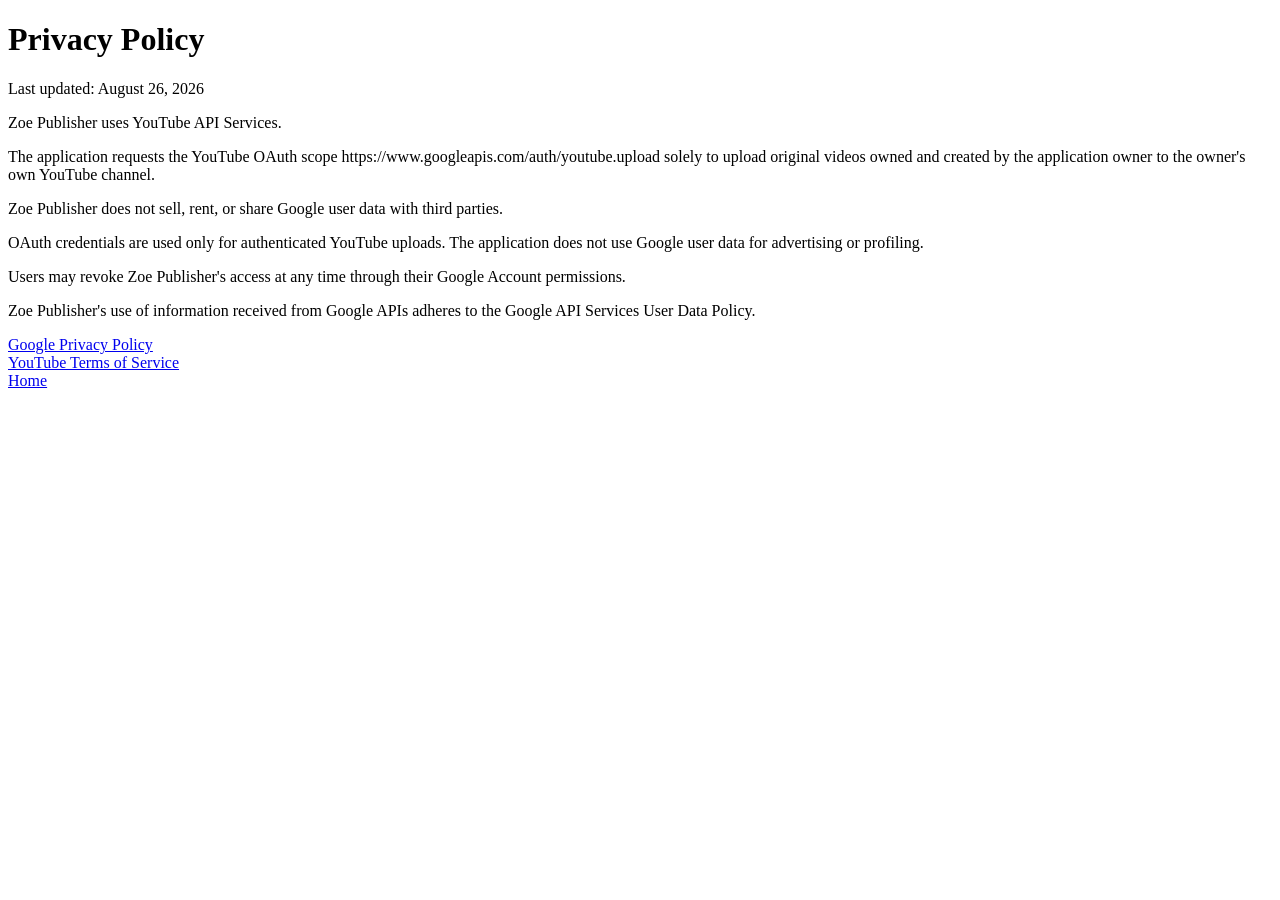
==== privacy.html @ a6bdf1e3 "Create privacy.html" ====
<!doctype html>
<html lang="en">
<head>
  <meta charset="utf-8">
  <title>Privacy Policy - Zoe Publisher</title>
</head>
<body>
  <h1>Privacy Policy</h1>

  <p>Last updated: August 26, 2026</p>

  <p>
    Zoe Publisher uses YouTube API Services.
  </p>

  <p>
    The application requests the YouTube OAuth scope
    https://www.googleapis.com/auth/youtube.upload solely to upload
    original videos owned and created by the application owner to the
    owner's own YouTube channel.
  </p>

  <p>
    Zoe Publisher does not sell, rent, or share Google user data with
    third parties.
  </p>

  <p>
    OAuth credentials are used only for authenticated YouTube uploads.
    The application does not use Google user data for advertising or
    profiling.
  </p>

  <p>
    Users may revoke Zoe Publisher's access at any time through their
    Google Account permissions.
  </p>

  <p>
    Zoe Publisher's use of information received from Google APIs adheres
    to the Google API Services User Data Policy.
  </p>

  <p>
    <a href="https://policies.google.com/privacy">Google Privacy Policy</a><br>
    <a href="https://www.youtube.com/t/terms">YouTube Terms of Service</a><br>
    <a href="/">Home</a>
  </p>
</body>
</html>
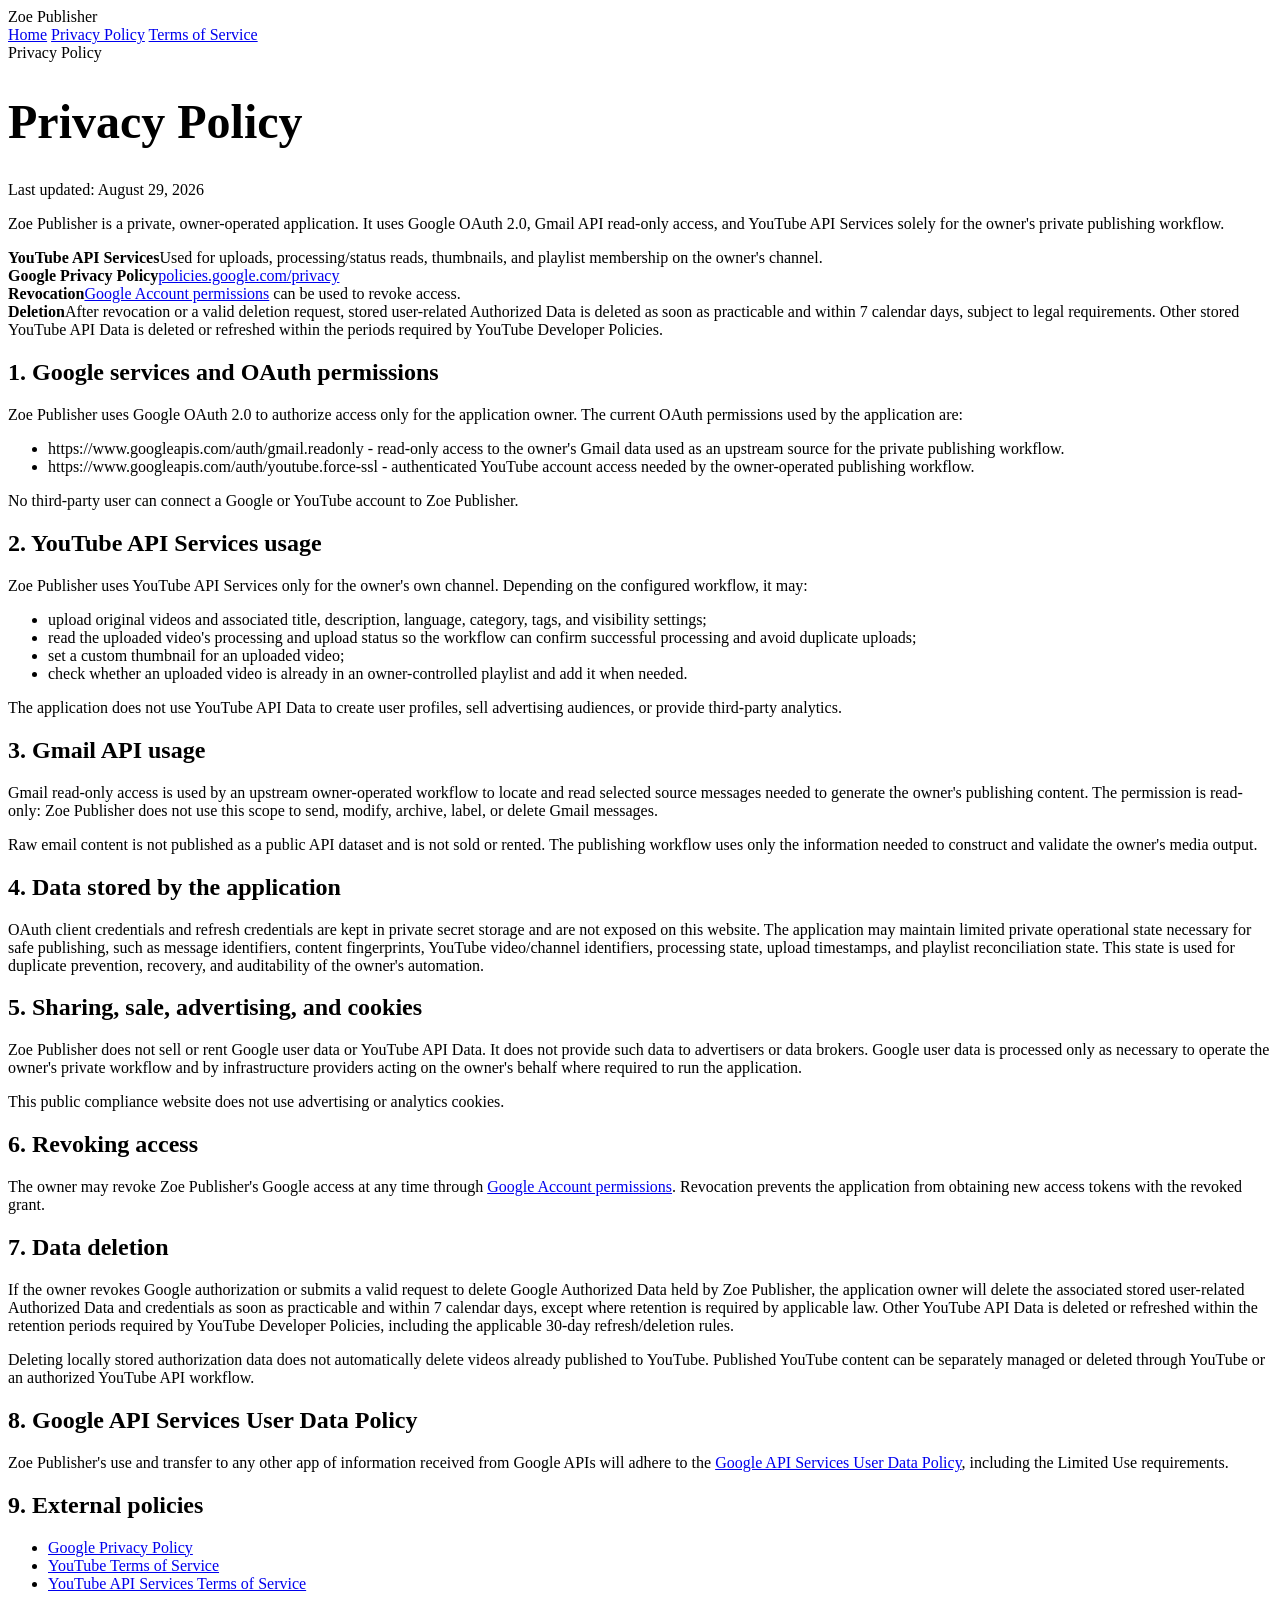
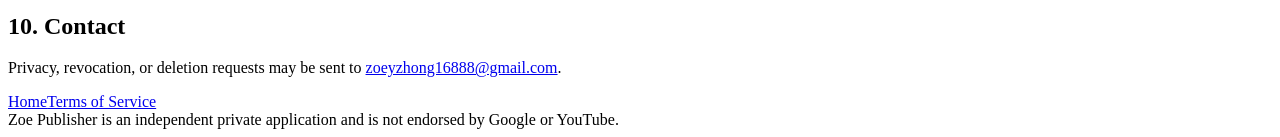
==== commit bf743f6f: "docs: align privacy policy with current OAuth and YouTube API audit requirements" ====
--- a/privacy.html
+++ b/privacy.html
@@ -2,49 +2,115 @@
 <html lang="en">
 <head>
   <meta charset="utf-8">
+  <meta name="viewport" content="width=device-width, initial-scale=1">
+  <meta name="robots" content="noindex, nofollow">
   <title>Privacy Policy - Zoe Publisher</title>
+  <link rel="stylesheet" href="/style.css">
 </head>
 <body>
-  <h1>Privacy Policy</h1>
+<header>
+  <div class="wrap nav">
+    <div class="brand">Zoe Publisher</div>
+    <nav aria-label="Primary">
+      <a href="/">Home</a>
+      <a href="/privacy.html">Privacy Policy</a>
+      <a href="/terms.html">Terms of Service</a>
+    </nav>
+  </div>
+</header>
+<main>
+  <div class="wrap">
+    <div class="card compliance">
+      <div class="kicker">Privacy Policy</div>
+      <h1 style="font-size:48px">Privacy Policy</h1>
+      <p class="note">Last updated: August 29, 2026</p>
+      <p>Zoe Publisher is a private, owner-operated application. It uses Google OAuth 2.0, Gmail API read-only access, and YouTube API Services solely for the owner's private publishing workflow.</p>
 
-  <p>Last updated: August 26, 2026</p>
+      <div class="compliance-summary">
+        <div class="summary-grid">
+          <div class="summary-item"><strong>YouTube API Services</strong>Used for uploads, processing/status reads, thumbnails, and playlist membership on the owner's channel.</div>
+          <div class="summary-item"><strong>Google Privacy Policy</strong><a href="https://policies.google.com/privacy">policies.google.com/privacy</a></div>
+          <div class="summary-item"><strong>Revocation</strong><a href="https://security.google.com/settings/security/permissions">Google Account permissions</a> can be used to revoke access.</div>
+          <div class="summary-item"><strong>Deletion</strong>After revocation or a valid deletion request, stored user-related Authorized Data is deleted as soon as practicable and within 7 calendar days, subject to legal requirements. Other stored YouTube API Data is deleted or refreshed within the periods required by YouTube Developer Policies.</div>
+        </div>
+      </div>
+    </div>
 
-  <p>
-    Zoe Publisher uses YouTube API Services.
-  </p>
+    <section class="card">
+      <h2>1. Google services and OAuth permissions</h2>
+      <p>Zoe Publisher uses Google OAuth 2.0 to authorize access only for the application owner. The current OAuth permissions used by the application are:</p>
+      <ul>
+        <li><span class="code">https://www.googleapis.com/auth/gmail.readonly</span> - read-only access to the owner's Gmail data used as an upstream source for the private publishing workflow.</li>
+        <li><span class="code">https://www.googleapis.com/auth/youtube.force-ssl</span> - authenticated YouTube account access needed by the owner-operated publishing workflow.</li>
+      </ul>
+      <p>No third-party user can connect a Google or YouTube account to Zoe Publisher.</p>
+    </section>
 
-  <p>
-    The application requests the YouTube OAuth scope
-    https://www.googleapis.com/auth/youtube.upload solely to upload
-    original videos owned and created by the application owner to the
-    owner's own YouTube channel.
-  </p>
+    <section class="card">
+      <h2>2. YouTube API Services usage</h2>
+      <p>Zoe Publisher uses YouTube API Services only for the owner's own channel. Depending on the configured workflow, it may:</p>
+      <ul>
+        <li>upload original videos and associated title, description, language, category, tags, and visibility settings;</li>
+        <li>read the uploaded video's processing and upload status so the workflow can confirm successful processing and avoid duplicate uploads;</li>
+        <li>set a custom thumbnail for an uploaded video;</li>
+        <li>check whether an uploaded video is already in an owner-controlled playlist and add it when needed.</li>
+      </ul>
+      <p>The application does not use YouTube API Data to create user profiles, sell advertising audiences, or provide third-party analytics.</p>
+    </section>
 
-  <p>
-    Zoe Publisher does not sell, rent, or share Google user data with
-    third parties.
-  </p>
+    <section class="card">
+      <h2>3. Gmail API usage</h2>
+      <p>Gmail read-only access is used by an upstream owner-operated workflow to locate and read selected source messages needed to generate the owner's publishing content. The permission is read-only: Zoe Publisher does not use this scope to send, modify, archive, label, or delete Gmail messages.</p>
+      <p>Raw email content is not published as a public API dataset and is not sold or rented. The publishing workflow uses only the information needed to construct and validate the owner's media output.</p>
+    </section>
 
-  <p>
-    OAuth credentials are used only for authenticated YouTube uploads.
-    The application does not use Google user data for advertising or
-    profiling.
-  </p>
+    <section class="card">
+      <h2>4. Data stored by the application</h2>
+      <p>OAuth client credentials and refresh credentials are kept in private secret storage and are not exposed on this website. The application may maintain limited private operational state necessary for safe publishing, such as message identifiers, content fingerprints, YouTube video/channel identifiers, processing state, upload timestamps, and playlist reconciliation state. This state is used for duplicate prevention, recovery, and auditability of the owner's automation.</p>
+    </section>
 
-  <p>
-    Users may revoke Zoe Publisher's access at any time through their
-    Google Account permissions.
-  </p>
+    <section class="card">
+      <h2>5. Sharing, sale, advertising, and cookies</h2>
+      <p>Zoe Publisher does not sell or rent Google user data or YouTube API Data. It does not provide such data to advertisers or data brokers. Google user data is processed only as necessary to operate the owner's private workflow and by infrastructure providers acting on the owner's behalf where required to run the application.</p>
+      <p>This public compliance website does not use advertising or analytics cookies.</p>
+    </section>
 
-  <p>
-    Zoe Publisher's use of information received from Google APIs adheres
-    to the Google API Services User Data Policy.
-  </p>
+    <section class="card">
+      <h2>6. Revoking access</h2>
+      <p>The owner may revoke Zoe Publisher's Google access at any time through <a href="https://security.google.com/settings/security/permissions">Google Account permissions</a>. Revocation prevents the application from obtaining new access tokens with the revoked grant.</p>
+    </section>
 
-  <p>
-    <a href="https://policies.google.com/privacy">Google Privacy Policy</a><br>
-    <a href="https://www.youtube.com/t/terms">YouTube Terms of Service</a><br>
-    <a href="/">Home</a>
-  </p>
+    <section class="card">
+      <h2>7. Data deletion</h2>
+      <p>If the owner revokes Google authorization or submits a valid request to delete Google Authorized Data held by Zoe Publisher, the application owner will delete the associated stored user-related Authorized Data and credentials as soon as practicable and within 7 calendar days, except where retention is required by applicable law. Other YouTube API Data is deleted or refreshed within the retention periods required by YouTube Developer Policies, including the applicable 30-day refresh/deletion rules.</p>
+      <p>Deleting locally stored authorization data does not automatically delete videos already published to YouTube. Published YouTube content can be separately managed or deleted through YouTube or an authorized YouTube API workflow.</p>
+    </section>
+
+    <section class="card">
+      <h2>8. Google API Services User Data Policy</h2>
+      <p>Zoe Publisher's use and transfer to any other app of information received from Google APIs will adhere to the <a href="https://developers.google.com/terms/api-services-user-data-policy">Google API Services User Data Policy</a>, including the Limited Use requirements.</p>
+    </section>
+
+    <section class="card">
+      <h2>9. External policies</h2>
+      <ul>
+        <li><a href="https://policies.google.com/privacy">Google Privacy Policy</a></li>
+        <li><a href="https://www.youtube.com/t/terms">YouTube Terms of Service</a></li>
+        <li><a href="https://developers.google.com/youtube/terms/api-services-terms-of-service">YouTube API Services Terms of Service</a></li>
+      </ul>
+    </section>
+
+    <section class="card">
+      <h2>10. Contact</h2>
+      <p>Privacy, revocation, or deletion requests may be sent to <a href="mailto:zoeyzhong16888@gmail.com">zoeyzhong16888@gmail.com</a>.</p>
+    </section>
+  </div>
+</main>
+<footer>
+  <div class="wrap">
+    <div class="links"><a href="/">Home</a><a href="/terms.html">Terms of Service</a></div>
+    <div>Zoe Publisher is an independent private application and is not endorsed by Google or YouTube.</div>
+  </div>
+</footer>
 </body>
 </html>
